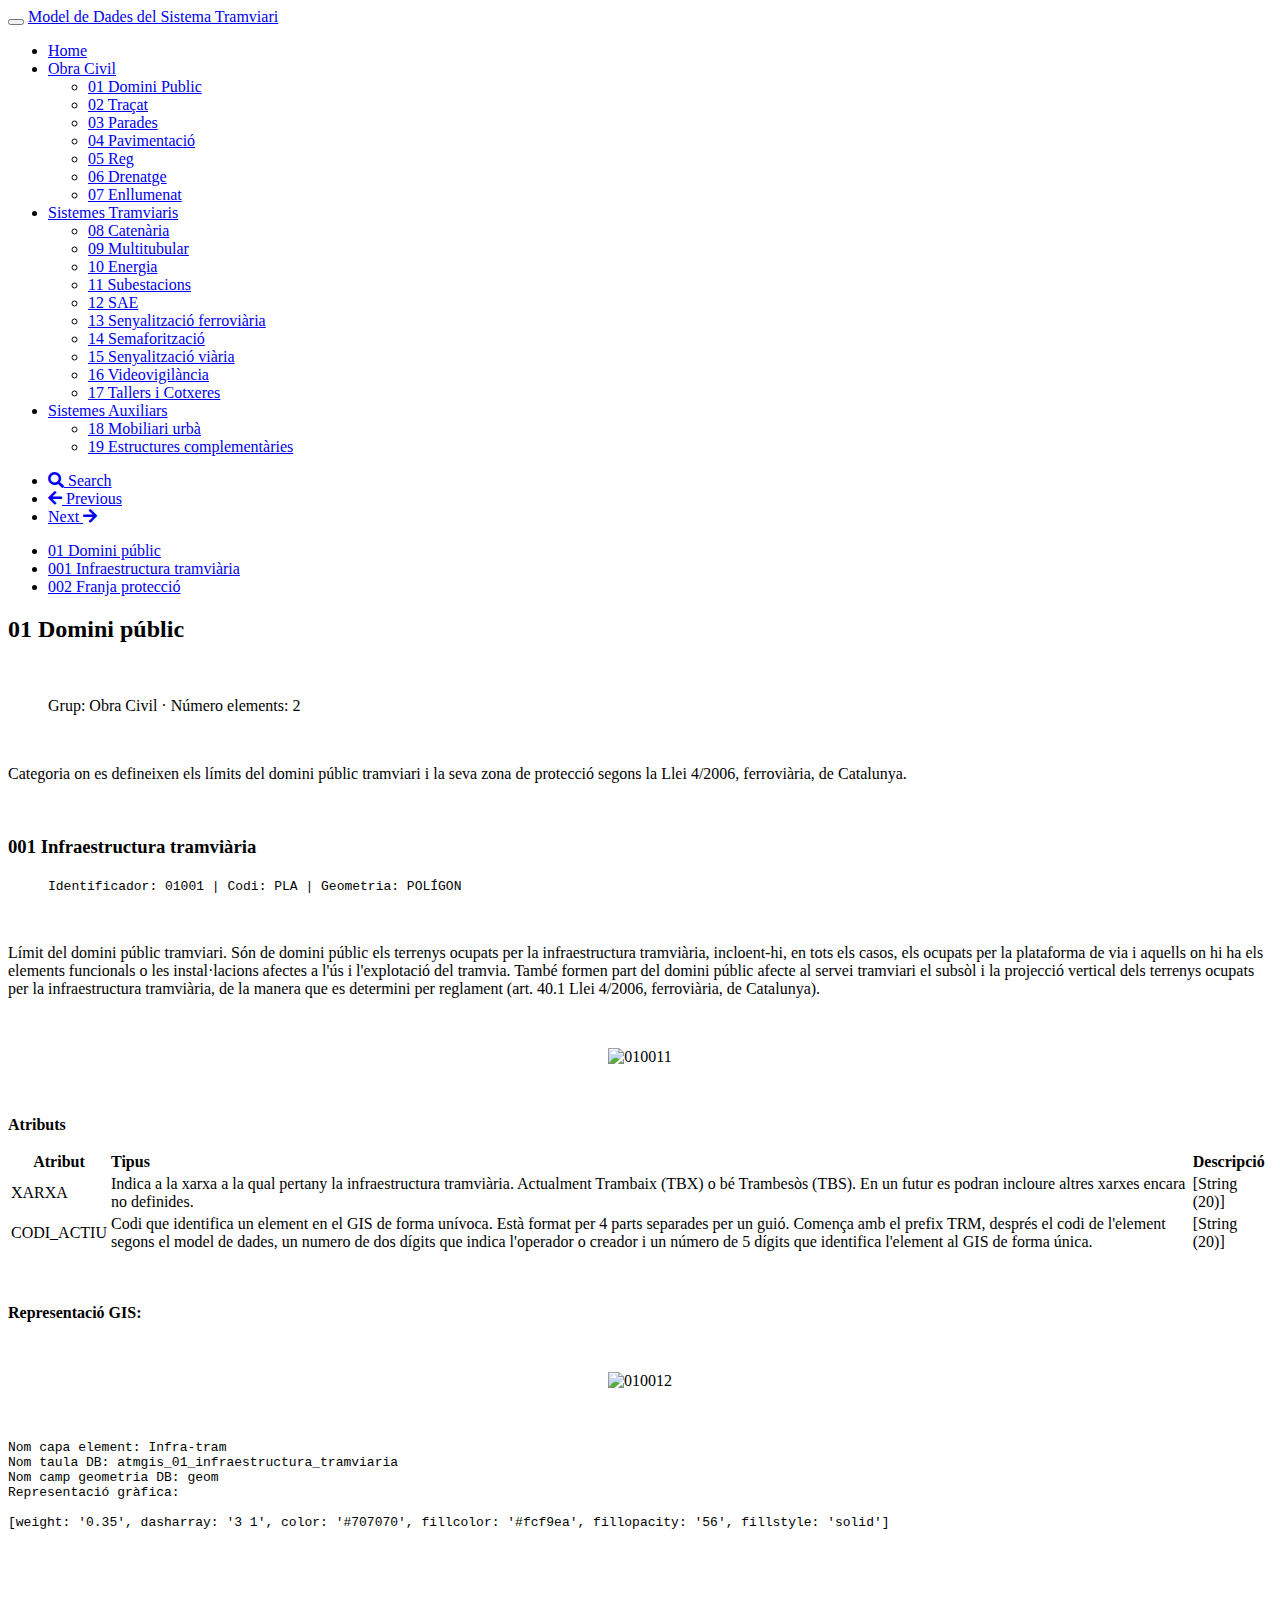
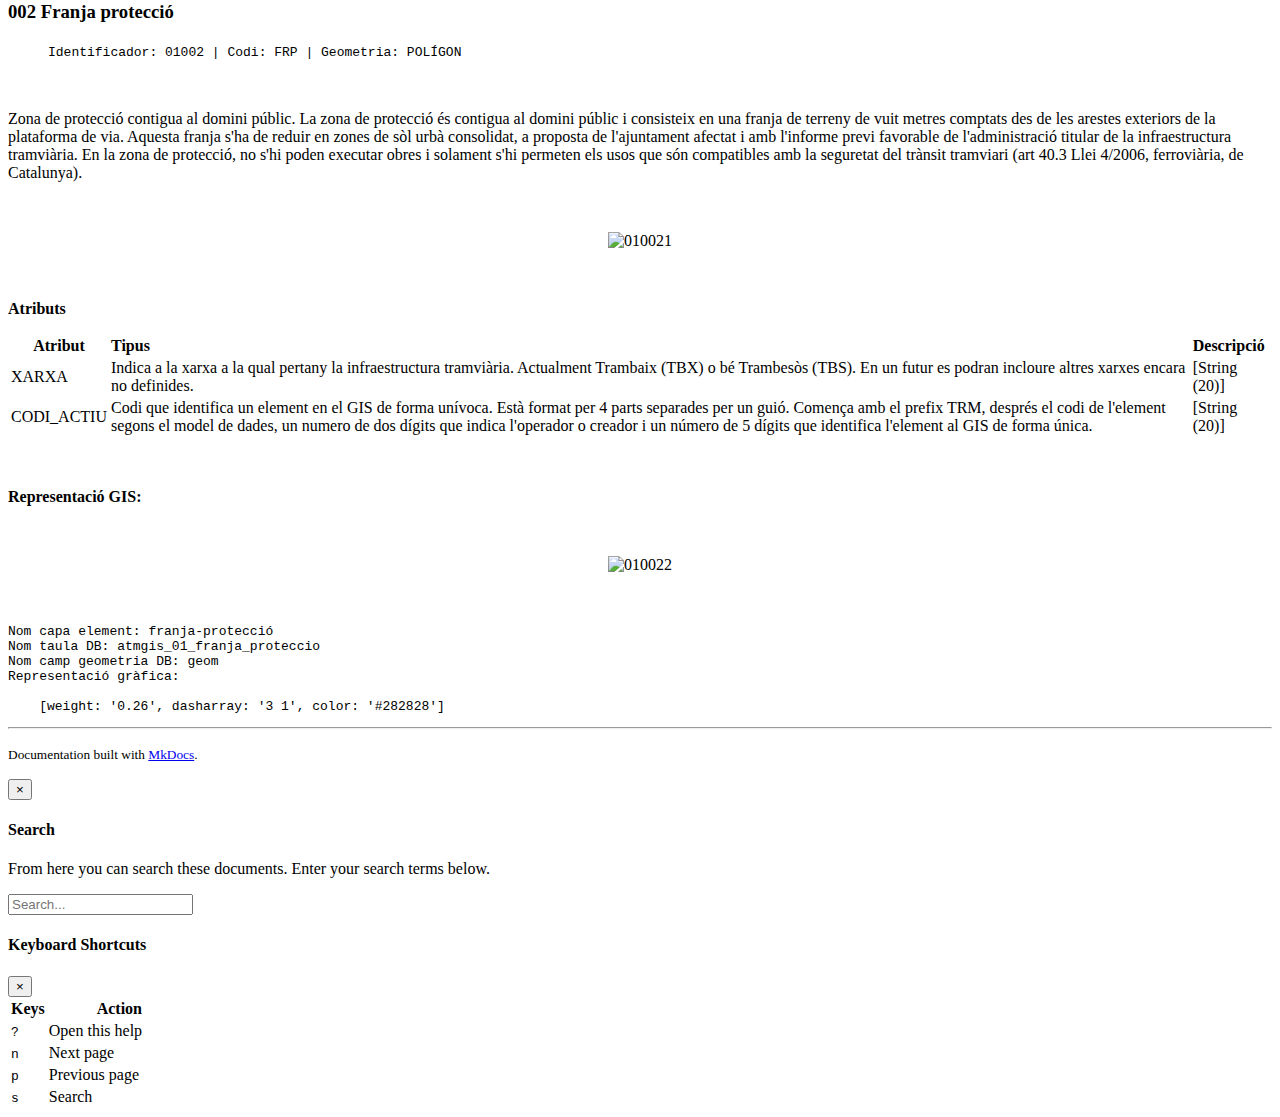
==== Domini_public/index.html @ 23473cec "Update index.html" ====
<!DOCTYPE html>
<html lang="en">

<head>
    <meta charset="utf-8">
    <meta http-equiv="X-UA-Compatible" content="IE=edge">
    <meta name="viewport" content="width=device-width, initial-scale=1.0">
    
    
    
    <link rel="shortcut icon" href="../img/favicon.ico">

    
    <title>01 Domini Public - Model de Dades de la Infraestructura Tramviaria</title>
    

    <link rel="stylesheet" href="https://use.fontawesome.com/releases/v5.12.0/css/all.css">
    <link rel="stylesheet" href="https://use.fontawesome.com/releases/v5.12.0/css/v4-shims.css">
    <link rel="stylesheet" href="//cdn.jsdelivr.net/npm/hack-font@3.3.0/build/web/hack.min.css">
    <link href='//rsms.me/inter/inter.css' rel='stylesheet' type='text/css'>
    <link href="https://fonts.googleapis.com/css2?family=Roboto&display=swap" rel="stylesheet" type='text/css'>
    <link href='//fonts.googleapis.com/css?family=Open+Sans:300italic,400italic,700italic,400,300,600,700&subset=latin-ext,latin' rel='stylesheet' type='text/css'>
    <link href="../css/bootstrap-custom.min.css" rel="stylesheet">
    <link href="../css/base.min.css" rel="stylesheet">
    <link href="../css/cinder.min.css" rel="stylesheet">

    
        
        <link rel="stylesheet" href="//cdn.jsdelivr.net/gh/highlightjs/cdn-release@9.18.0/build/styles/github.min.css">
        
    

    <!-- HTML5 shim and Respond.js IE8 support of HTML5 elements and media queries -->
    <!--[if lt IE 9]>
            <script src="https://cdn.jsdelivr.net/npm/html5shiv@3.7.3/dist/html5shiv.min.js"></script>
            <script src="https://cdn.jsdelivr.net/npm/respond.js@1.4.2/dest/respond.min.js"></script>
        <![endif]-->

    

     
</head>

<body>

    <div class="navbar navbar-default navbar-fixed-top" role="navigation">
    <div class="container">

        <!-- Collapsed navigation -->
        <div class="navbar-header">
            <!-- Expander button -->
            <button type="button" class="navbar-toggle" data-toggle="collapse" data-target=".navbar-collapse">
                <span class="sr-only">Toggle navigation</span>
                <span class="icon-bar"></span>
                <span class="icon-bar"></span>
                <span class="icon-bar"></span>
            </button>
            

            <!-- Main title -->

            <a class="navbar-brand" href="..">Model de Dades del Sistema Tramviari</a>
        </div>

        <!-- Expanded navigation -->
        <div class="navbar-collapse collapse">
                <!-- Main navigation -->
                <ul class="nav navbar-nav">
                
                
                    <li >
                        <a href="..">Home</a>
                    </li>
                
                
                
                    <li class="dropdown active">
                        <a href="#" class="dropdown-toggle" data-toggle="dropdown">Obra Civil <b class="caret"></b></a>
                        <ul class="dropdown-menu">
                        
                            
<li class="active">
    <a href="./">01 Domini Public</a>
</li>

                        
                            
<li >
    <a href="../Tracat/">02 Traçat</a>
</li>

                        
                            
<li >
    <a href="../Parades/">03 Parades</a>
</li>

                        
                            
<li >
    <a href="../Pavimentacio/">04 Pavimentació</a>
</li>

                        
                            
<li >
    <a href="../Reg/">05 Reg</a>
</li>

                        
                            
<li >
    <a href="../Drenatge/">06 Drenatge</a>
</li>

                        
                            
<li >
    <a href="../Enllumenat/">07 Enllumenat</a>
</li>

                        
                        </ul>
                    </li>
                
                
                
                    <li class="dropdown">
                        <a href="#" class="dropdown-toggle" data-toggle="dropdown">Sistemes Tramviaris <b class="caret"></b></a>
                        <ul class="dropdown-menu">
                        
                            
<li >
    <a href="../Catenaria/">08 Catenària</a>
</li>

                        
                            
<li >
    <a href="../Multitubular/">09 Multitubular</a>
</li>

                        
                            
<li >
    <a href="../Energia/">10 Energia</a>
</li>

                        
                            
<li >
    <a href="../Subestacions/">11 Subestacions</a>
</li>

                        
                            
<li >
    <a href="../SAE/">12 SAE</a>
</li>

                        
                            
<li >
    <a href="../Senyalitzacio_ferroviaria/">13 Senyalització ferroviària</a>
</li>

                        
                            
<li >
    <a href="../Semaforitzacio/">14 Semaforització</a>
</li>

                        
                            
<li >
    <a href="../Senyalitzacio_viaria/">15 Senyalització viària</a>
</li>

                        
                            
<li >
    <a href="../Videovigilancia/">16 Videovigilància</a>
</li>

                        
                            
<li >
    <a href="../Tallers_i_cotxeres/">17 Tallers i Cotxeres</a>
</li>

                        
                        </ul>
                    </li>
                
                
                
                    <li class="dropdown">
                        <a href="#" class="dropdown-toggle" data-toggle="dropdown">Sistemes Auxiliars <b class="caret"></b></a>
                        <ul class="dropdown-menu">
                        
                            
<li >
    <a href="../Mobiliari_urba/">18 Mobiliari urbà</a>
</li>

                        
                            
<li >
    <a href="../Estructures_complementaries/">19 Estructures complementàries</a>
</li>

                        
                        </ul>
                    </li>
                
                
                </ul>

            <ul class="nav navbar-nav navbar-right">
                    <li>
                        <a href="#" data-toggle="modal" data-target="#mkdocs_search_modal">
                            <i class="fas fa-search"></i> Search
                        </a>
                    </li>
                    <li >
                        <a rel="prev" href="..">
                            <i class="fas fa-arrow-left"></i> Previous
                        </a>
                    </li>
                    <li >
                        <a rel="next" href="../Tracat/">
                            Next <i class="fas fa-arrow-right"></i>
                        </a>
                    </li>
            </ul>
        </div>
    </div>
</div>

    <div class="container">
        
        
        <div class="col-md-3"><div class="bs-sidebar hidden-print affix well" role="complementary">
    <ul class="nav bs-sidenav">
        <li class="first-level active"><a href="#01-domini-public">01 Domini públic</a></li>
            <li class="second-level"><a href="#001-infraestructura-tramviaria">001 Infraestructura tramviària</a></li>
                
            <li class="second-level"><a href="#002-franja-proteccio">002 Franja protecció</a></li>
                
    </ul>
</div></div>
        <div class="col-md-9" role="main">

<h2 id="01-domini-public">01 Domini públic</h2>
<p><br/></p>
<blockquote>
<p>Grup: Obra Civil · Número elements: 2</p>
</blockquote>
<p><br/></p>
<p>Categoria on es defineixen els límits del domini públic tramviari i la seva zona de protecció segons la Llei 4/2006, ferroviària, de Catalunya.</p>
<p><br/></p>
<h3 id="001-infraestructura-tramviaria">001 Infraestructura tramviària</h3>
<blockquote>
<p><code>Identificador: 01001 | Codi: PLA | Geometria: POLÍGON</code></p>
</blockquote>
<p><br/></p>
<p>Límit del domini públic tramviari. Són de domini públic els terrenys ocupats per la infraestructura tramviària, incloent-hi, en tots els casos, els ocupats per la plataforma de via i aquells on hi ha els elements funcionals o les instal·lacions afectes a l'ús i l'explotació del tramvia. També formen part del domini públic afecte al servei tramviari el subsòl i la projecció vertical dels terrenys ocupats per la infraestructura tramviària, de la manera que es determini per reglament (art. 40.1 Llei 4/2006, ferroviària, de Catalunya).</p>
<p><br/></p>
<p><center><img alt="010011" src="../img/010011.jpg" /></center></p>
<p><br/></p>
<p><strong>Atributs</strong></p>
<table>
<thead>
<tr>
<th>Atribut</th>
<th align="left">Tipus</th>
<th align="left">Descripció</th>
</tr>
</thead>
<tbody>
<tr>
<td>XARXA</td>
<td align="left">Indica a la xarxa a la qual pertany la infraestructura tramviària. Actualment Trambaix (TBX) o bé Trambesòs (TBS). En un futur es podran incloure altres xarxes encara no definides.</td>
<td align="left">[String (20)]</td>
</tr>
<tr>
<td>CODI_ACTIU</td>
<td align="left">Codi que identifica un element en el GIS de forma unívoca. Està format per 4 parts separades per un guió. Comença amb el prefix TRM, després el codi de l'element segons el model de dades, un numero de dos dígits que indica l'operador o creador i un número de 5 dígits que identifica l'element al GIS de forma única.</td>
<td align="left">[String (20)]</td>
</tr>
</tbody>
</table>
<p><br/></p>
<p><strong>Representació GIS:</strong></p>
<p><br/></p>
<p><center><img alt="010012" src="../img/010012.jpg" /></center></p>
<p><br/></p>
<pre><code>Nom capa element: Infra-tram
Nom taula DB: atmgis_01_infraestructura_tramviaria
Nom camp geometria DB: geom
Representació gràfica:

[weight: '0.35', dasharray: '3 1', color: '#707070', fillcolor: '#fcf9ea', fillopacity: '56', fillstyle: 'solid']
</code></pre>
<p><br/><br/></p>
<h3 id="002-franja-proteccio">002 Franja protecció</h3>
<blockquote>
<p><code>Identificador: 01002 | Codi: FRP | Geometria: POLÍGON</code></p>
</blockquote>
<p><br/></p>
<p>Zona de protecció contigua al domini públic. La zona de protecció és contigua al domini públic i consisteix en una franja de terreny de vuit metres comptats des de les arestes exteriors de la plataforma de via. Aquesta franja s'ha de reduir en zones de sòl urbà consolidat, a proposta de l'ajuntament afectat i amb l'informe previ favorable de l'administració titular de la infraestructura tramviària. En la zona de protecció, no s'hi poden executar obres i solament s'hi permeten els usos que són compatibles amb la seguretat del trànsit tramviari (art 40.3 Llei 4/2006, ferroviària, de Catalunya).</p>
<p><br/></p>
<p><center><img alt="010021" src="../img/010021.jpg" /></center></p>
<p><br/></p>
<p><strong>Atributs</strong></p>
<table>
<thead>
<tr>
<th>Atribut</th>
<th align="left">Tipus</th>
<th align="left">Descripció</th>
</tr>
</thead>
<tbody>
<tr>
<td>XARXA</td>
<td align="left">Indica a la xarxa a la qual pertany la infraestructura tramviària. Actualment Trambaix (TBX) o bé Trambesòs (TBS). En un futur es podran incloure altres xarxes encara no definides.</td>
<td align="left">[String (20)]</td>
</tr>
<tr>
<td>CODI_ACTIU</td>
<td align="left">Codi que identifica un element en el GIS de forma unívoca. Està format per 4 parts separades per un guió. Comença amb el prefix TRM, després el codi de l'element segons el model de dades, un numero de dos dígits que indica l'operador o creador i un número de 5 dígits que identifica l'element al GIS de forma única.</td>
<td align="left">[String (20)]</td>
</tr>
</tbody>
</table>
<p><br/></p>
<p><strong>Representació GIS:</strong></p>
<p><br/></p>
<p><center><img alt="010022" src="../img/010022.jpg" /></center></p>
<p><br/></p>
<pre><code>Nom capa element: franja-protecció
Nom taula DB: atmgis_01_franja_proteccio
Nom camp geometria DB: geom
Representació gràfica:

    [weight: '0.26', dasharray: '3 1', color: '#282828']
</code></pre></div>
        
        
    </div>

    <footer class="col-md-12 text-center">
        
        <hr>
        <p>
        <small>Documentation built with <a href="http://www.mkdocs.org/">MkDocs</a>.</small>
        </p>

        
        
    </footer>
    <script src="//ajax.googleapis.com/ajax/libs/jquery/1.12.4/jquery.min.js"></script>
    <script src="../js/bootstrap-3.0.3.min.js"></script>

    
    <script src="//cdn.jsdelivr.net/gh/highlightjs/cdn-release@9.18.0/build/highlight.min.js"></script>
        
    <script>hljs.initHighlightingOnLoad();</script>
    

    <script>var base_url = ".."</script>
    
    <script src="../js/base.js"></script>
    <script src="../search/main.js"></script>

    <div class="modal" id="mkdocs_search_modal" tabindex="-1" role="dialog" aria-labelledby="searchModalLabel" aria-hidden="true">
    <div class="modal-dialog modal-lg">
        <div class="modal-content">
            <div class="modal-header">
                <button type="button" class="close" data-dismiss="modal">
                    <span aria-hidden="true">&times;</span>
                    <span class="sr-only">Close</span>
                </button>
                <h4 class="modal-title" id="searchModalLabel">Search</h4>
            </div>
            <div class="modal-body">
                <p>
                    From here you can search these documents. Enter
                    your search terms below.
                </p>
                <form>
                    <div class="form-group">
                        <input type="text" class="form-control" placeholder="Search..." id="mkdocs-search-query" title="Type search term here">
                    </div>
                </form>
                <div id="mkdocs-search-results"></div>
            </div>
            <div class="modal-footer">
            </div>
        </div>
    </div>
</div><div class="modal" id="mkdocs_keyboard_modal" tabindex="-1" role="dialog" aria-labelledby="keyboardModalLabel" aria-hidden="true">
    <div class="modal-dialog">
        <div class="modal-content">
            <div class="modal-header">
                <h4 class="modal-title" id="keyboardModalLabel">Keyboard Shortcuts</h4>
                <button type="button" class="close" data-dismiss="modal"><span aria-hidden="true">&times;</span><span class="sr-only">Close</span></button>
            </div>
            <div class="modal-body">
              <table class="table">
                <thead>
                  <tr>
                    <th style="width: 20%;">Keys</th>
                    <th>Action</th>
                  </tr>
                </thead>
                <tbody>
                  <tr>
                    <td class="help shortcut"><kbd>?</kbd></td>
                    <td>Open this help</td>
                  </tr>
                  <tr>
                    <td class="next shortcut"><kbd>n</kbd></td>
                    <td>Next page</td>
                  </tr>
                  <tr>
                    <td class="prev shortcut"><kbd>p</kbd></td>
                    <td>Previous page</td>
                  </tr>
                  <tr>
                    <td class="search shortcut"><kbd>s</kbd></td>
                    <td>Search</td>
                  </tr>
                </tbody>
              </table>
            </div>
            <div class="modal-footer">
            </div>
        </div>
    </div>
</div>
    </body>

</html>
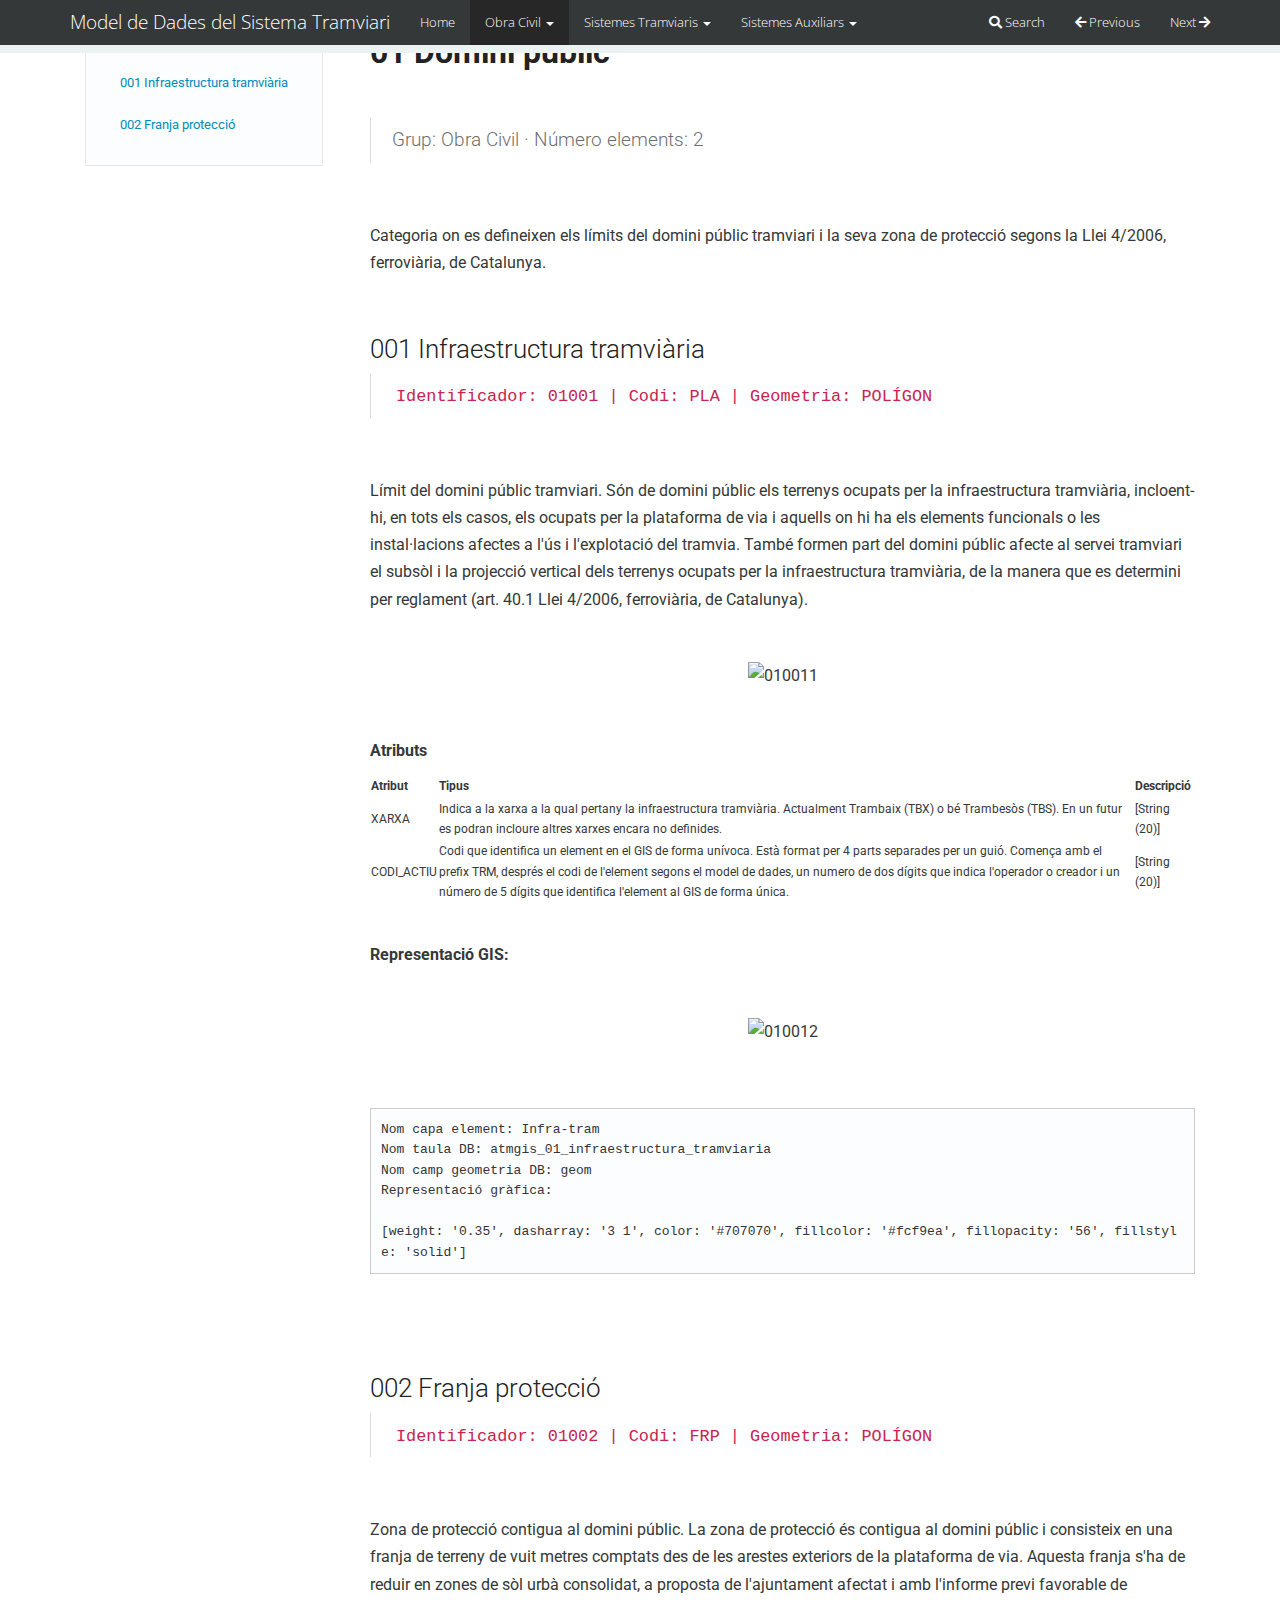
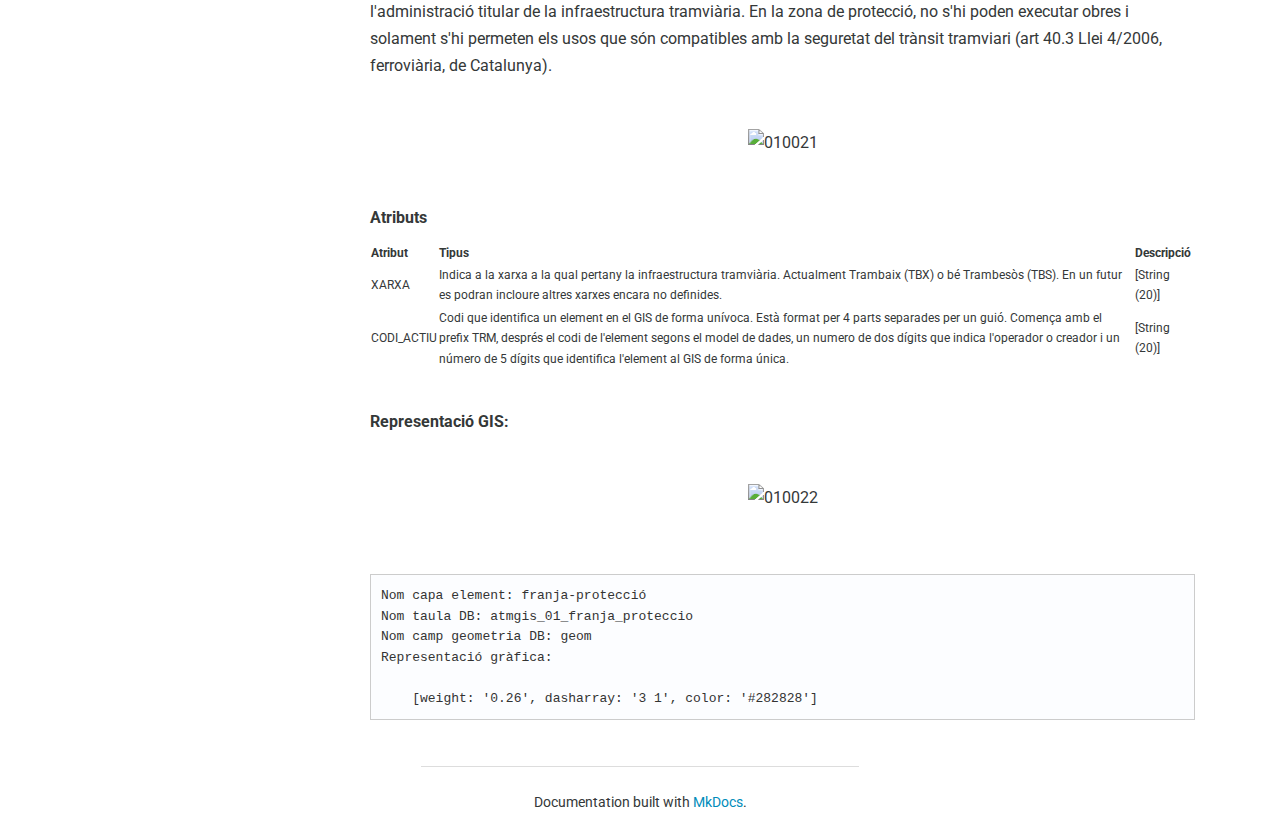
==== commit 8cfa4887: "Update index.html" ====
--- a/Domini_public/index.html
+++ b/Domini_public/index.html
@@ -20,9 +20,9 @@
     <link href='//rsms.me/inter/inter.css' rel='stylesheet' type='text/css'>
     <link href="https://fonts.googleapis.com/css2?family=Roboto&display=swap" rel="stylesheet" type='text/css'>
     <link href='//fonts.googleapis.com/css?family=Open+Sans:300italic,400italic,700italic,400,300,600,700&subset=latin-ext,latin' rel='stylesheet' type='text/css'>
-    <link href="../css/bootstrap-custom.min.css" rel="stylesheet">
-    <link href="../css/base.min.css" rel="stylesheet">
-    <link href="../css/cinder.min.css" rel="stylesheet">
+    <link href="../css/bootstrap-custom.css" rel="stylesheet">
+    <link href="../css/base.css" rel="stylesheet">
+    <link href="../css/cinder.css" rel="stylesheet">
 
     
         
--- a/css/cinder.css
+++ b/css/cinder.css
@@ -0,0 +1,88 @@
+/*
+  Cinder Theme for MkDocs | Copyright 2015 Christopher Simpkins | MIT License
+*/
+
+body {
+    font-family:"Roboto", "Helvetica Neue", Helvetica, Arial, sans-serif;
+    font-size: 16px;
+    line-height: 1.7;
+    background-color: #FFF;
+    color: #343838;
+}
+h1, h2, h3, h4, h5, h6 {
+    font-family:'Roboto', 'Helvetica Neue', Helvetica, Arial, sans-serif;
+    color: #222;
+}
+h1 small, h2 small, h3 small, h4 small, h5 small, h6 small, .h1 small, .h2 small, .h3 small, .h4 small, .h5 small, .h6 small, h1 .small, h2 .small, h3 .small, h4 .small, h5 .small, h6 .small, .h1 .small, .h2 .small, .h3 .small, .h4 .small, .h5 .small, .h6 .small {
+    color: #B1B7B9;
+}
+
+h2 {
+    margin-top: 35px;
+}
+
+h1, h2 {
+    font-weight: 700;
+}
+h4 {
+    font-family: 'Roboto', 'Helvetica Neue', Helvetica, Arial, sans-serif;
+    font-weight: 300;
+    margin-top: 20px;
+    font-style: italic;
+}
+h5 {
+    font-family: 'Roboto', 'Helvetica Neue', Helvetica, Arial, sans-serif;
+    font-weight: 300;
+    font-variant: small-caps;
+}
+pre, code {
+    background-color: #FCFDFF;
+}
+pre>code {
+    font-size: 13px;
+}
+pre {
+    margin-top: 25px;
+    margin-bottom: 25px;
+}
+.lead {
+    font-family:"Roboto", "Helvetica Neue", Helvetica, Arial, sans-serif;
+    font-weight: 400;
+    line-height: 1.4;
+    letter-spacing: 0.0312em;
+    color: #B1B7B9;
+}
+.navbar-default {
+    background-color: #343838;
+    border-bottom: 8px #EBF2F2 solid;
+}
+.bs-sidenav {
+    background-image: url("../img/grid11.png");
+    background-repeat: repeat;
+    font-family: Roboto,"Helvetica Neue",Helvetica,Arial,sans-serif;
+    font-size: 13px;
+}
+.well {
+    background-color: #FCFDFF;
+}
+.btn-default {
+    background-color:#FCFDFF;
+}
+.table-striped > tbody > tr:nth-child(2n+1) > td, .table-striped > tbody > tr:nth-child(2n+1) > th {
+    background-color: #FCFDFF;
+}
+#mkdocs-search-query:focus {
+    outline: none;
+    -webkit-box-shadow: none;
+    box-shadow: none;
+}
+#mkdocs-search-query {
+    font-family:"Roboto", "Helvetica Neue", Helvetica, Arial, sans-serif;
+    font-size: 20px;
+    font-weight: 700;
+    color: #343838;
+    height: 45px;
+}
+footer > hr {
+    width: 35%;
+}
